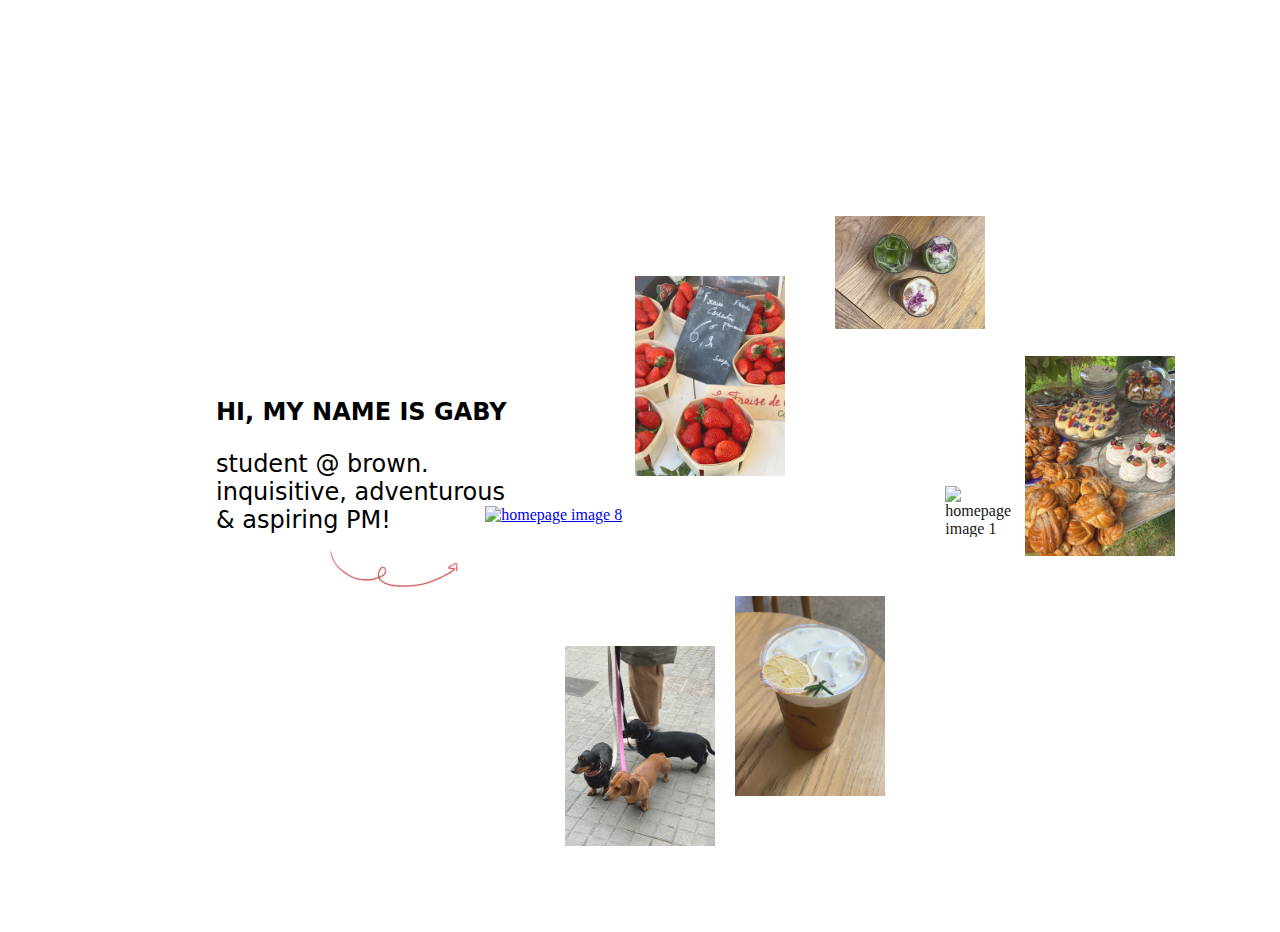
==== index.html @ 0b2d3a5c "done" ====
<!DOCTYPE html>
<html lang="en">
<head>
    <meta charset="UTF-8">
    <meta name="viewport" content="width=device-width, initial-scale=1.0">
    <title>Portfolio-Home</title>
    <link href="style.css" rel="stylesheet" type="text/css" />        
</head>
<body class="home-page">
    <div class="project-button">
        <a href="/projects.html" title="Projects"></a>
    </div>
    <div class="homepage-intro">
        <h2 class="name">HI, MY NAME IS GABY</p>
        <p class="description">student @ brown.</p>
        <p class="description">inquisitive, adventurous</p>
        <p class="description">& aspiring PM!</p>
    </div>
    <div class="container">
        <div class="homepage-image" style="top: 20px; left: 10px; z-index: 1; opacity: 90%;">
            <img src="assets/hp1.JPG" alt="homepage image 1">
        </div>
        <div class="homepage-image" style="top: 180px; left: -370px; z-index: -1; opacity: 90%;">
            <img src="assets/hp2.JPG" alt="homepage image 2">
        </div>
        <div class="homepage-image" style="top: -110px; left: 90px; z-index: 1; opacity: 90%;">
            <img src="assets/hp3.JPG" alt="homepage image 3">
        </div>
        <div class="homepage-image" style="top: 130px; left: -200px; z-index: 1; opacity: 90%;">
            <img src="assets/hp4.JPG" alt="homepage image 4">
        </div>
        <div class="homepage-image" style="top: -250px; left: -100px; z-index: 1; opacity: 90%;">
            <img src="assets/hp5.JPG" alt="homepage image 5">
        </div>
        <div class="homepage-image" style="top: -190px; left: -300px; z-index: -3; opacity: 90%;">
            <img src="assets/hp7.JPG" alt="homepage image 6">
        </div>
        <div class="homepage-image" style="top: 40px; left: -450px; z-index: 1;">
            <a href="file:///Users/gabychoi/Desktop/cs%201300/portfolio/projects.html" title="Projects">
                <img src="assets/star.JPG" alt="homepage image 8">
            </a>
        </div>
        <div class="homepage-image" style="top: 80px; left: -615px; z-index: 1;">
            <img src="assets/arrow.JPG" alt="homepage image 9">
        </div>
        
        <!-- <div class="homepage-image" style="top: 70px; left: -760px; z-index: -1;">
            <img src="assets/arrow_blue.JPG" alt="homepage image 10">
        </div>
        <div class="homepage-image" style="top: 260px; left: -780px; z-index: 1;">
            <a href="file:///Users/gabychoi/Desktop/cs%201300/portfolio/about.html" title="About">
                <img src="assets/about.JPG" alt="homepage image 11">
            </a>
        </div> -->
        <!-- <div class="homepage-image" style="top: 230px; left: -640px; z-index: 1;">
            <img src="assets/clickhere2.JPG" alt="homepage image 12">
        </div> -->
    </div>  
</body>
</html>
---- style.css ----
body {
    display: flex;
    align-items: center;
    min-height: 100vh;
    margin: 16px;
    background-color: #ffffff;
}

.home-page {
    display: flex;
    align-items: center;
}

.homepage-intro {
    font-family: Neue Montreal, system-ui, -apple-system, BlinkMacSystemFont,
    Segoe UI, Roboto, Helvetica Neue, Arial, Noto Sans, sans-serif;
    padding: 0px;
    margin: 0;
}

.name {
    font-family: Neue Montreal, system-ui, -apple-system, BlinkMacSystemFont,
    Segoe UI, Roboto, Helvetica Neue, Arial, Noto Sans, sans-serif;
    margin-left: 100px;
    padding: 100px;
}

.description {
    margin: 0;
    font-weight: 200;
}

.container {
    position: relative;
    width: auto;
    height: auto; 
    margin: auto;
    background-color: #f0f0f0; 
}

.homepage-image {
    position: absolute;
    transition: all 0.3s ease; 
    line-height: 1.1 !important;
}

.homepage-image img {
    display: block; 
    max-width: 150px;
}

.homepage-image:hover {
    transform: scale(1.1); 
}

.section-header {
    display: flex;
    justify-content: center;
    width: 80%;
    align-items: center;
    text-align: center;
    font-size: 2em; 
    min-height: 200px;
    font-size: 50px;
    font-family: Neue Montreal, system-ui, -apple-system, BlinkMacSystemFont,
    Segoe UI, Roboto, Helvetica Neue, Arial, Noto Sans, sans-serif !important;
    font-weight: 400;
}

.projects {
    display: flex;
    justify-content: center;
    align-items: center;
    text-align: center;
    min-height: 200px;
    font-size: 50px;
}



/* Projects Page */

.projects-page {
    display: flex;
    align-items: center;
    flex-direction: column;
}

.project-grid {
    display: grid;
    grid-template-columns: repeat(2, minmax(0, 1fr));
    grid-column-gap: 40px;
    grid-row-gap: 40px;
    grid-auto-rows: min-content;
    box-sizing: border-box;
    padding-top: 3.3vw;
    padding-bottom: 3.3vw;
    min-height: 33vh;
    position: relative;
    height: 0;
    width: 80%;
    margin-left: auto;
    margin-right: auto;
}

.project-card {
    padding-bottom: 75%;
    padding-top: 10%;
    position: relative;
    height: 0;
    background-color: #FBF7ED;
    color: black;
    text-decoration: none;
    overflow: hidden;
}

.project-img img {
    width: 85%;
    height: auto;
    position: relative;
    overflow: hidden;
    margin: 30px;
    line-height: 0;
    max-width: 100%;
    max-height: 100%;
    padding-bottom: 75%;
    margin-bottom: 50px;
}

.project-overlay, .project-text {
    position: absolute;
    top: 0;
    right: 0;
    bottom: 0;
    left: 0;
    background-color: rgba(243, 219, 216, 0.6);
    display: flex;
    align-items: center;
    justify-content: center;
    text-align: center;
    z-index: 2;
    transition: opacity 0.3s ease;
    opacity: 0; 
}

.project-img:hover .project-overlay, .project-img:hover .project-text  {
    opacity: 1;
}

.project-text {
    font-family: Domaine;
    font-size: 70px;
    font-weight: 100;
    display: flex;
    align-items: center;
    justify-content: center;
}

.project-title {
    margin-top: 0;
    padding-top: 0;
    margin-bottom: 0;
    color: #C1111F;
}


/* Past Project Individual Pages*/

.zara-page {
    display: flex;
    flex-direction: column;
    align-items: center;
    width: 100%;
    /* font-family:  Saol Display, Georgia, Cambria, Times New Roman, Times, serif !important; */
}

.hotspots-page {
    display: flex;
    flex-direction: column;
    align-items: center;
    width: 100%;
}


.project-overview {
    display: flex;
    flex-direction: column;
    align-items: center;
    width: 100%;
}

.past-projects-header {
    font-family: Saol Display, Georgia, Cambria, Times New Roman, Times, 
    serif !important;
    color: white;
    font-size: 40px;
    font-style: italic;
    display: flex;
    justify-content: start;
    z-index: 1;
}

.project-name-header {
    font-family: Neue Montreal, system-ui, -apple-system, BlinkMacSystemFont,
    Segoe UI, Roboto, Helvetica Neue, Arial, Noto Sans, sans-serif !important;
    font-style: normal;
    font-size: 48px;
    font-weight: 300;
    z-index: 1;
}

.section-header {
    text-align: center;
    margin: 20px 0;
    padding: 0;
    z-index: 1;
}

.overview-img {
    width: 100%;
    display: flex;
    justify-content: center;
    position: relative;
}

.background-image {
    width: 100%;
    height: auto;
    display: block;
    object-fit: cover;
}

.overlay-content {
    position: absolute;
    top: 0;
    left: 0;
    right: 0;
    bottom: 0;
    display: flex;
    flex-direction: column;
    justify-content: center;
    align-items: center;
    color: white;
    text-align: center;
    background-color: rgba(0, 0, 0, 0.5); /* Adjust background as needed */
}

.section-header, .past-projects-header, .project-name-header, .project-description {
    z-index: 2; 
}

.quote {
    color: black;
    /* font-family: Neue Montreal,system-ui,-apple-system,BlinkMacSystemFont,Segoe UI,Roboto,Helvetica Neue,Arial,Noto Sans,sans-serif; */
    /* font-style: italic; */
    width: 60%;
    display: flex;
    align-items: center;
    margin-top: 40px;
    justify-content: center;
    /* margin-bottom: 20px; */
}

.project-description {
    font-family:  Montreal, system-ui, -apple-system, BlinkMacSystemFont, Segoe UI, Roboto, Helvetica Neue, Arial, Noto Sans, sans-serif;
    text-transform:uppercase;
    font-weight: 200;
    font-size: 24px;
}

.project-role {
    font-family:  Montreal, system-ui, -apple-system, BlinkMacSystemFont, Segoe UI, Roboto, Helvetica Neue, Arial, Noto Sans, sans-serif;
    font-weight: 200;
    font-size: 18px;
    font-style: italic;
}

.quote h2 {
    font-family: Neue Montreal,system-ui,-apple-system,BlinkMacSystemFont,Segoe UI,Roboto,Helvetica Neue,Arial,Noto Sans,sans-serif;
    font-size: 18px;
    font-weight: 300;
    text-align: center;
    text-transform: uppercase;
    font-style: italic;
}


.problem {
    width: 70%;
    padding: 20px;
    box-sizing: inherit;
    display: flex;
    flex-direction: row;
    margin-left: 100px;
    margin-right: 100px;
    margin-bottom: 100px;
    font-family: Neue Montreal, system-ui, -apple-system, BlinkMacSystemFont,
    Segoe UI, Roboto, Helvetica Neue, Arial, Noto Sans, sans-serif;
}

.problem-text {
    width: 50%;
    padding: 20px;
    margin-top: 20px; 
    margin-right: 40px;
}

.problem-title {
    size: 32px;
    font-weight: 100;
}

.problem-subtitle {
    font-style: italic;
    font-size: 24px;
    font-weight: 100;
    color: #C1111F;
}

.problem-description {
    size: 14px;
    font-weight: 50;
}

.problem-img {
    width: 100%;
    height: auto;
    display: flex;
    align-items: center;
}

.research {
    font-family: Neue Montreal, system-ui, -apple-system, BlinkMacSystemFont,
    Segoe UI, Roboto, Helvetica Neue, Arial, Noto Sans, sans-serif;
    display: flex;
    justify-content: center;
    align-items: center;
    margin-bottom: 50px;
}

.research-title {
    size: 32px;
    font-weight: 100;
}

.research-subtitle {
    font-style: italic;
    font-size: 24px;
    font-weight: 100;
    color: #C1111F;
}

.research-description {
    size: 14px;
    font-weight: 50;
}

b {
    font-weight: 400;
}

.img-horizontal-2 {
    display: flex;
    flex-direction: row;
     margin-bottom: 50px;
}

.img-analysis {
    width: 50%;
    margin: 50px;
}

.research-text {
    width: 70%;
}

.process {
    font-family: Neue Montreal, system-ui, -apple-system, BlinkMacSystemFont,
    Segoe UI, Roboto, Helvetica Neue, Arial, Noto Sans, sans-serif;
    width: 80%;
    background-image: url("assets/gingham-background.JPG")
}

#research-container {
    background-image: url("assets/gingham-background.JPG");
    font-family: Neue Montreal, system-ui, -apple-system, BlinkMacSystemFont,
    Segoe UI, Roboto, Helvetica Neue, Arial, Noto Sans, sans-serif;
    padding-left: 20px;
    padding-right: 20px;
    padding-top: 5px;
    padding-bottom: 5px;
}

#text-container {
    background-color: white;
    margin: 20px ;
    padding-left: 10px;
    padding-right: 10px;
    padding-bottom: 5px;
}


.problem-solve {
    width: 80%;
    padding: 20px;
    box-sizing: inherit;
    display: flex;
    flex-direction: row;
    margin-left: 100px;
    margin-right: 100px;
    margin-top: 20px;
    margin-bottom: 50px;
}

.process-title {
    size: 32px;
    font-weight: 100;
}

.process-subtitle {
    font-style: italic;
    font-size: 24px;
    font-weight: 100;
    color: #C1111F;
}

.process-description {
    size: 14px;
    font-weight: 50;
}

/* single, centered, horizontal image */
.img-horizontal {
    width: 50%;
    margin-left: 50px;
    margin-top: 50px;
    margin-right: 50px;
}

.process-text {
    background-color: white;
    padding: 20px;
}

.img-horizontal-full {
    width: 90%;
    margin-left: 50px;
    margin-top: 10px;
    margin-right: 50px;
}

.half-page-text-col {
    display: flex;
    flex-direction: column;
}

.horizontal-text-2 {
    font-family: Neue Montreal, system-ui, -apple-system, BlinkMacSystemFont,
    Segoe UI, Roboto, Helvetica Neue, Arial, Noto Sans, sans-serif;
    display: flex;
    flex-direction: row;
    margin-left: 100px;
    margin-right: 100px;
    width: 80%;
    align-items: center;
    padding: 20px;
    background-color: white;
    margin-bottom: 20px;
}

.horizontal-text-2 h2 {
    font-size: 32px;
    margin-right: 40px;
    display: flex;
    font-weight: 300;
}

.horizontal-text-2 h3 {
    display: flex;
    font-size: 16px;
    width: 100%;
    font-weight: 200;
}

#title-bold {
    font-weight: 400;
}

#text-semibold {
    font-weight: 200px;
}

.solution {
    display: flex;
    justify-content: center;
    align-items: center;
    flex-direction: column;
    margin-left: 100px;
    margin-right: 100px;
    margin-top: 50px;
    width: 80%;
}

#solution-title {
    /* font-family: Saol Display, Georgia, Cambria, Times New Roman, Times, serif !important; */
    font-weight: 300;
    font-family: Neue Montreal, system-ui, -apple-system, BlinkMacSystemFont, 
    Segoe UI, Roboto, Helvetica Neue, Arial, Noto Sans, sans-serif;
    /* font-style: italic; */
    font-size: 40px;
    background-color: #FBF7ED;
}

.solution img {
    margin-top: 10px;
    width: 80%;
}

.solution-final {
    background-color: #FBF7ED;
    display: flex;
    flex-direction: column;
    align-items: center;
}

#before-after {
    font-family: Neue Montreal, system-ui, -apple-system, BlinkMacSystemFont, 
    Segoe UI, Roboto, Helvetica Neue, Arial, Noto Sans, sans-serif;
    display: flex;
    flex-direction: row;
    align-items: center;
    margin-top: 50px;
}


#before-after h2 {
    margin-left: 130px;
    margin-right: 130px;
    font-weight: 200;
    font-size: 40px;
    display: flex;
    align-items: center;
    justify-content: center;
    margin-top: 50px;
}

.conclusion {
    background-image: url("assets/pink-gingham-background.jpg");
    display: flex;
    width: 80%;
    justify-content: center;
    align-items: center;
    margin-right: 100px;
    margin-left: 100px;
    margin-top: 50px;
    margin-bottom: 30px;
    padding: 30px;
}




.note {
    background-color: white;
    font-family: Neue Montreal, system-ui, -apple-system, BlinkMacSystemFont,
    Segoe UI, Roboto, Helvetica Neue, Arial, Noto Sans, sans-serif;
    width: 80%;
    padding: 20px;
    font-size: 20px;
    font-weight: 200;  
}

.note h3 {
    display: flex;
    align-items: center;
}

.break-above {
    margin-top: 50px;
}

.col-box-wrapper {
    display: flex;
    flex-direction: column;
    align-items: center;
    justify-content: center;
}

.col-box {
    background-color: white;
    border-color: #C1111F;
    color: #C1111F;
    margin-top: 20px;
    margin-bottom: 20px;
    width: 80%;
    padding-left: 20px;
    padding-right: 20px;
    border: 2px solid #C1111F;
}

.col-box h2 {
    font-weight: 400;
    font-size: 20px;
}

.personas {
    font-family: Neue Montreal, system-ui, -apple-system, BlinkMacSystemFont,
    Segoe UI, Roboto, Helvetica Neue, Arial, Noto Sans, sans-serif;
    display: flex;
    justify-content: center;
    align-items: center;
    margin-bottom: 50px;
    flex-direction: column;
}

.title-img {
    display: flex;
    flex-direction: column;
    align-items: center;
    justify-content: center;
    width: 80%;

}

.title-img h2 {
    width: 100%;
    font-size: 32px;
}

.persona-description {
    size: 14px;
    margin: 20px;
    font-weight: 200;
    width: 80%;
}

/* modular */
.problems-final {
    display: flex;
    flex-direction: column;
    align-items: center;
}

#problems-title {
    font-weight: 300;
    font-size: 40px;
    font-family: Montreal, system-ui, -apple-system, BlinkMacSystemFont,
    Segoe UI, Roboto, Helvetica Neue, Arial, Noto Sans, sans-serif;
}

.eliminate-margin-below {
    margin-bottom: 0px;
}

.eliminate-margin-above {
    margin-top: 0px;
}

.wide {
    width: 100%;
}

.center-txt {
    text-align: center;
}

.changes-container {
    background-image: url("assets/gingham-background.JPG");
    /* margin-top: 50px; */
    padding-left: 20px;
    padding-right: 20px;
    /* color: DDEBD9; */
}

.changes {
    display: flex;
    flex-direction: column;
    align-items: center;
    margin-top: 50px;
}

.changes-title {
    font-size: 24px;
    font-weight: 100;
    font-family: Montreal, system-ui, -apple-system, BlinkMacSystemFont,
    Segoe UI, Roboto, Helvetica Neue, Arial, Noto Sans, sans-serif;
    margin-top: 20px;
}

.green {
    color: black;
    border: 2px solid #DDEBD9;
}

.black {
    color: black;
    border: 2px solid black;
}

.changes-explanations {
    font-family: Neue Montreal, system-ui, -apple-system, BlinkMacSystemFont,
    Segoe UI, Roboto, Helvetica Neue, Arial, Noto Sans, sans-serif;
    display: flex;
    justify-content: center;
    align-items: center;
    margin-bottom: 50px;
}

.sketch-img {
    width: 100%;
    height: auto;
    display: flex;
    align-items: center;
    margin-left: 20px;
    margin-right: 20px;
    margin-top: 10px;
    margin-bottom: 10px;
}
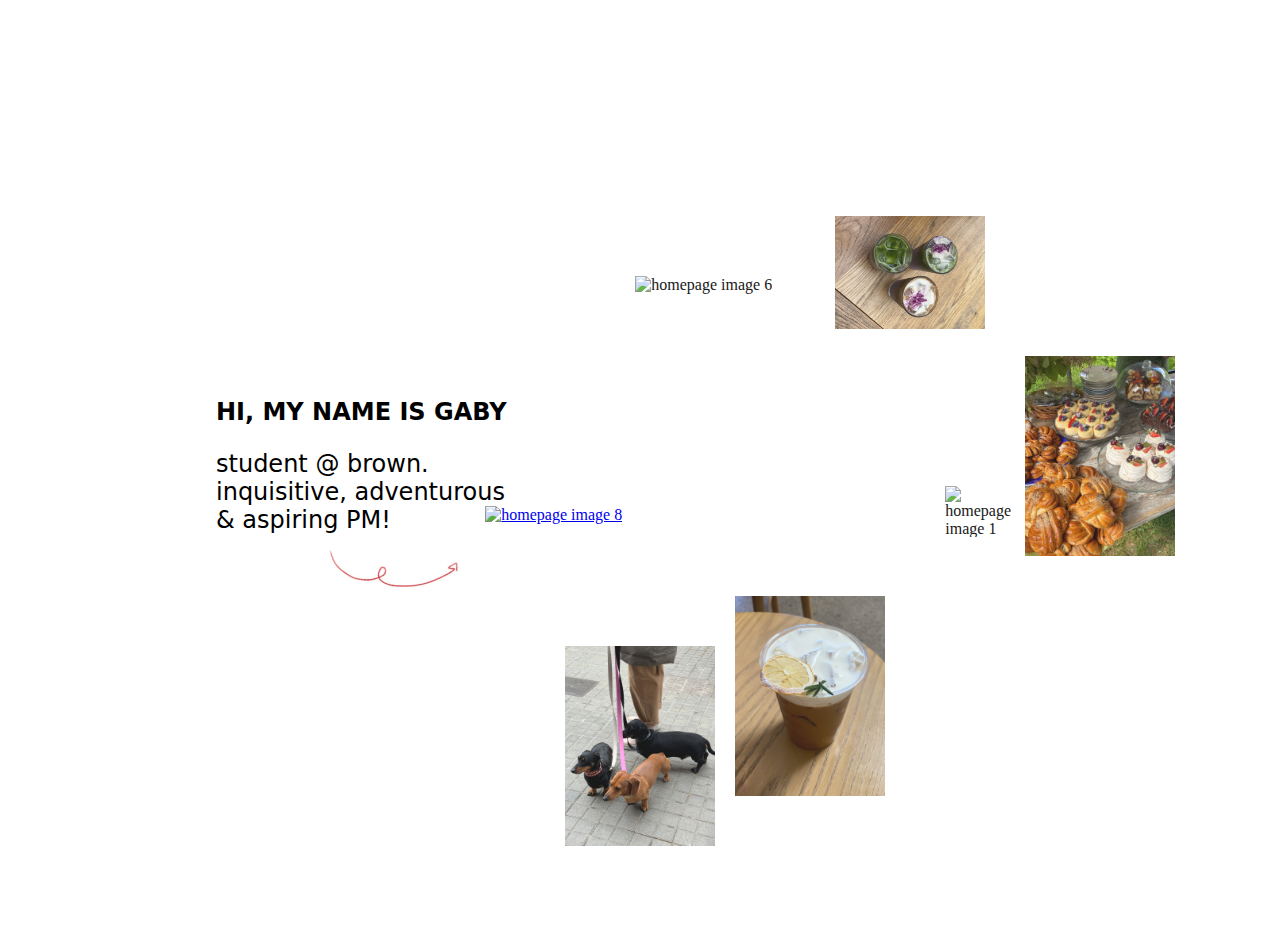
==== commit d847f8c4: "pls work" ====
--- a/index.html
+++ b/index.html
@@ -36,7 +36,7 @@
             <img src="assets/hp7.JPG" alt="homepage image 6">
         </div>
         <div class="homepage-image" style="top: 40px; left: -450px; z-index: 1;">
-            <a href="file:///Users/gabychoi/Desktop/cs%201300/portfolio/projects.html" title="Projects">
+            <a href="./projects.html" title="Projects">
                 <img src="assets/star.JPG" alt="homepage image 8">
             </a>
         </div>
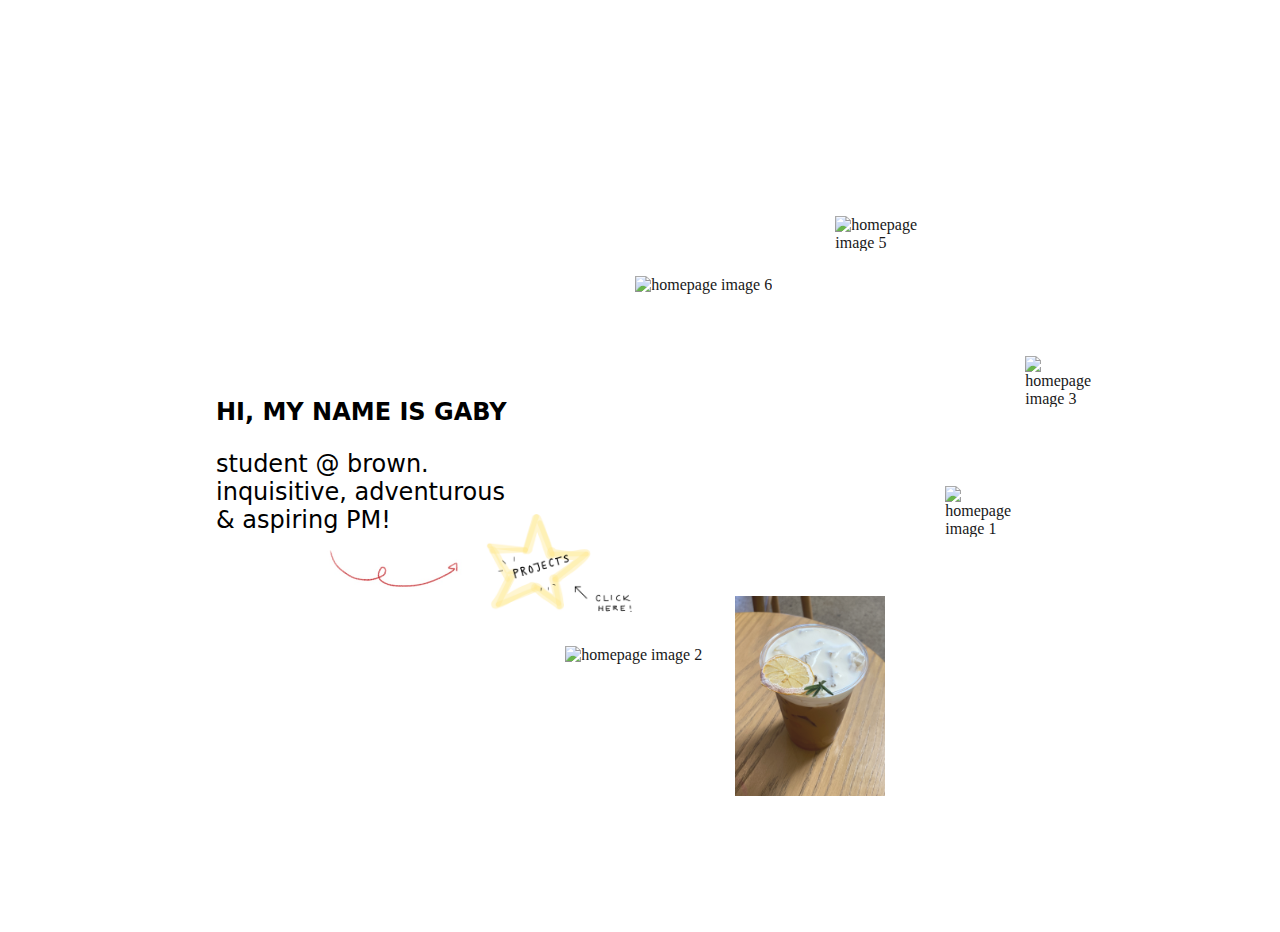
==== commit 468a1b74: "fixed star link" ====
--- a/index.html
+++ b/index.html
@@ -37,7 +37,7 @@
         </div>
         <div class="homepage-image" style="top: 40px; left: -450px; z-index: 1;">
             <a href="./projects.html" title="Projects">
-                <img src="assets/star.JPG" alt="homepage image 8">
+                <img src="assets/star.jpg" alt="homepage image 8">
             </a>
         </div>
         <div class="homepage-image" style="top: 80px; left: -615px; z-index: 1;">
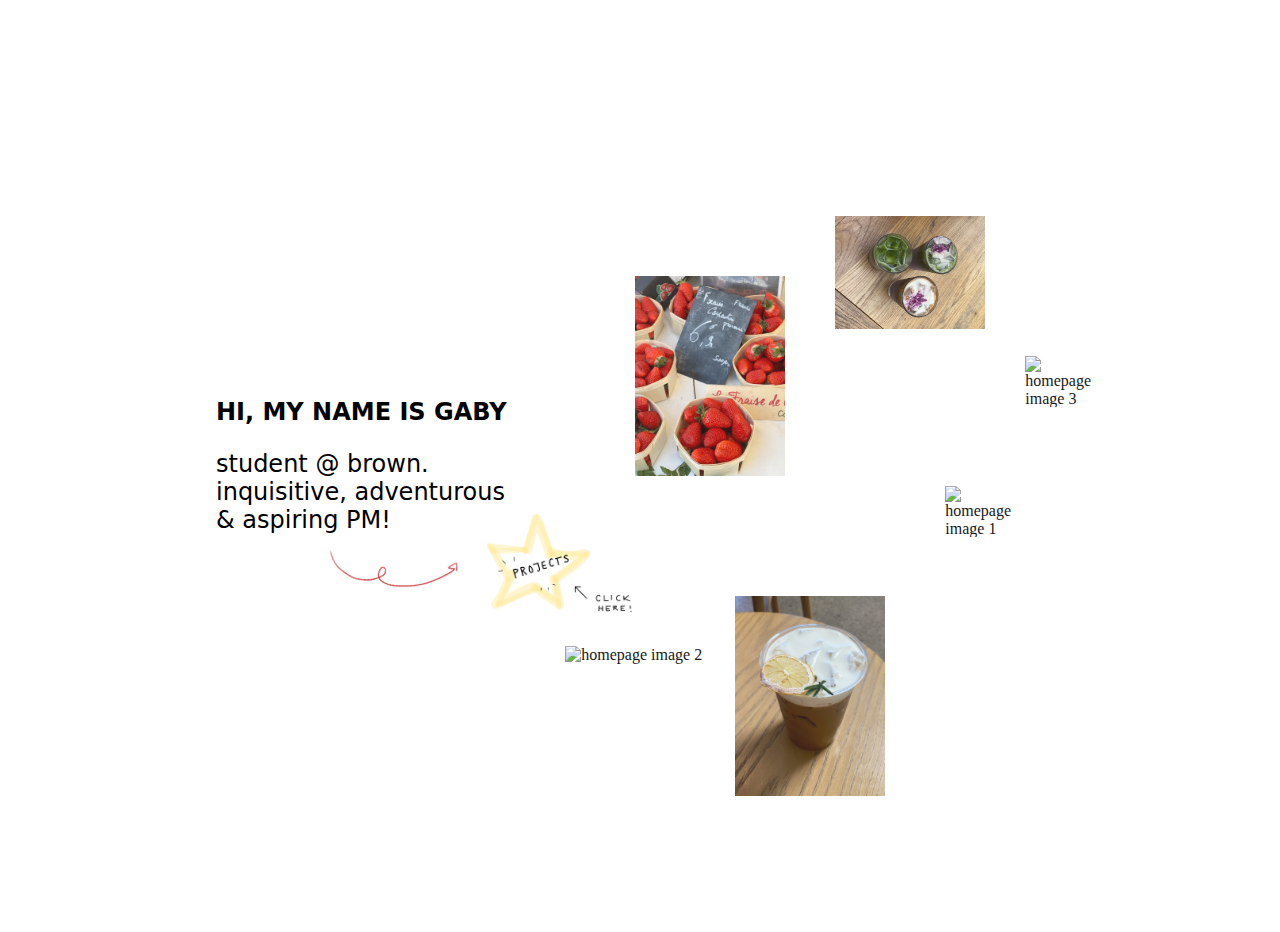
==== commit 82f0769d: "fixed image description" ====
--- a/index.html
+++ b/index.html
@@ -37,7 +37,8 @@
         </div>
         <div class="homepage-image" style="top: 40px; left: -450px; z-index: 1;">
             <a href="./projects.html" title="Projects">
-                <img src="assets/star.jpg" alt="homepage image 8">
+                <img src="assets/star.jpg" alt="Click here to see a collection 
+                of past projects">
             </a>
         </div>
         <div class="homepage-image" style="top: 80px; left: -615px; z-index: 1;">
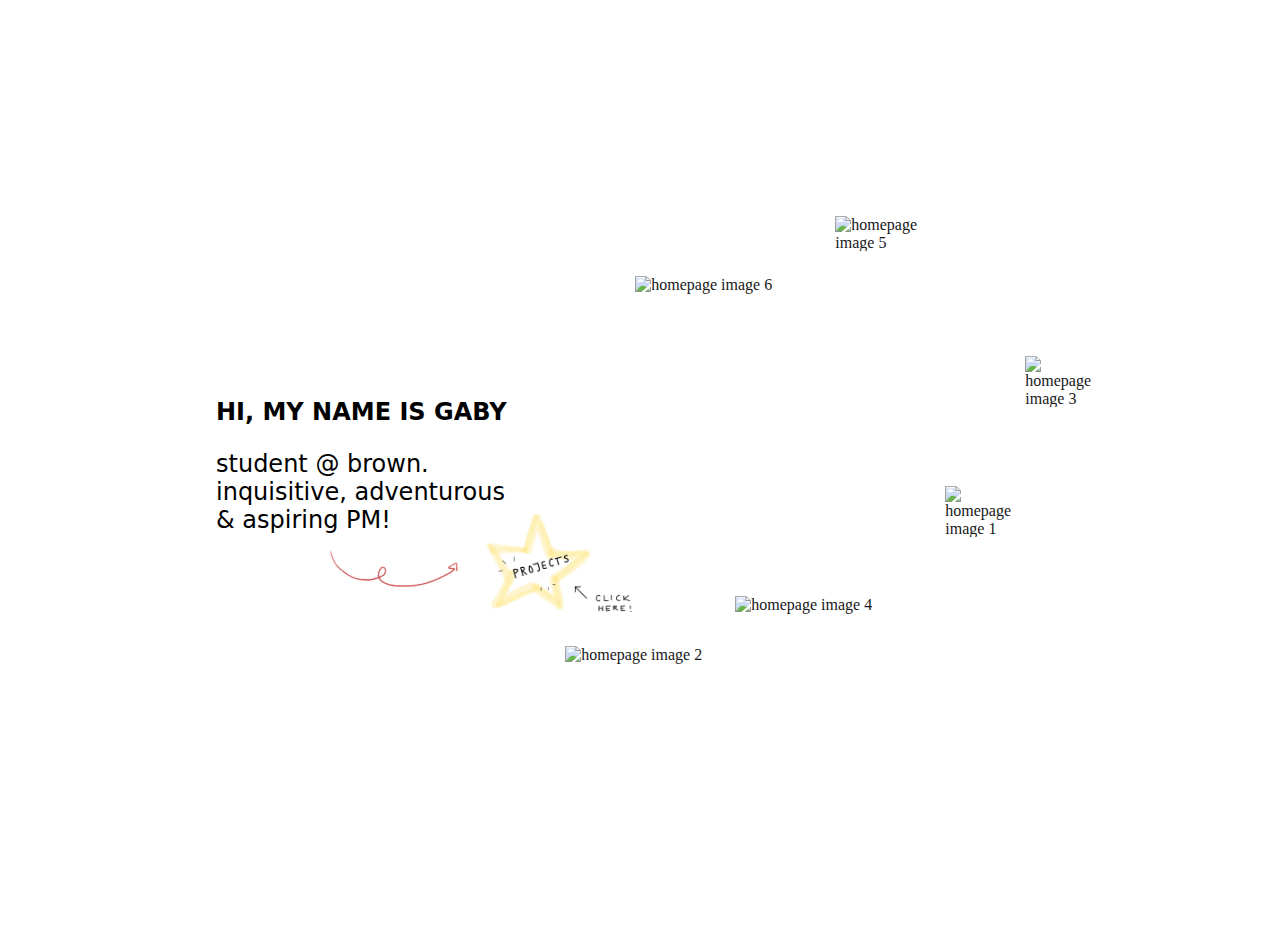
==== commit bbcddb5e: "images compressed" ====
--- a/index.html
+++ b/index.html
@@ -18,22 +18,22 @@
     </div>
     <div class="container">
         <div class="homepage-image" style="top: 20px; left: 10px; z-index: 1; opacity: 90%;">
-            <img src="assets/hp1.JPG" alt="homepage image 1">
+            <img src="assets/hp1.jpg" alt="homepage image 1">
         </div>
         <div class="homepage-image" style="top: 180px; left: -370px; z-index: -1; opacity: 90%;">
-            <img src="assets/hp2.JPG" alt="homepage image 2">
+            <img src="assets/hp2.jpg" alt="homepage image 2">
         </div>
         <div class="homepage-image" style="top: -110px; left: 90px; z-index: 1; opacity: 90%;">
-            <img src="assets/hp3.JPG" alt="homepage image 3">
+            <img src="assets/hp3.jpg" alt="homepage image 3">
         </div>
         <div class="homepage-image" style="top: 130px; left: -200px; z-index: 1; opacity: 90%;">
-            <img src="assets/hp4.JPG" alt="homepage image 4">
+            <img src="assets/hp4.jpg" alt="homepage image 4">
         </div>
         <div class="homepage-image" style="top: -250px; left: -100px; z-index: 1; opacity: 90%;">
-            <img src="assets/hp5.JPG" alt="homepage image 5">
+            <img src="assets/hp5.jpg" alt="homepage image 5">
         </div>
         <div class="homepage-image" style="top: -190px; left: -300px; z-index: -3; opacity: 90%;">
-            <img src="assets/hp7.JPG" alt="homepage image 6">
+            <img src="assets/hp7.jpg" alt="homepage image 6">
         </div>
         <div class="homepage-image" style="top: 40px; left: -450px; z-index: 1;">
             <a href="./projects.html" title="Projects">
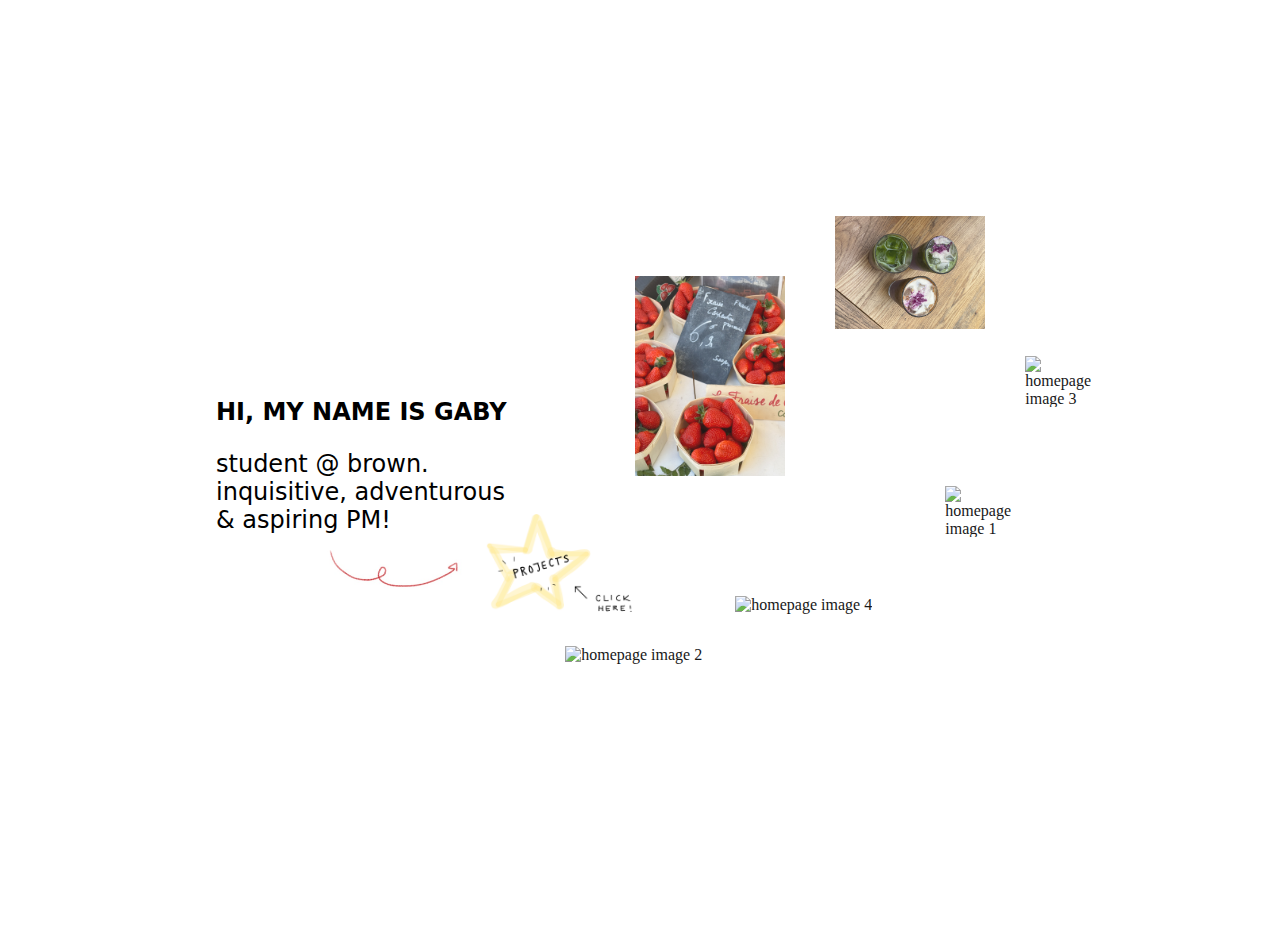
==== commit dd97dc69: "fix" ====
--- a/index.html
+++ b/index.html
@@ -30,10 +30,10 @@
             <img src="assets/hp4.jpg" alt="homepage image 4">
         </div>
         <div class="homepage-image" style="top: -250px; left: -100px; z-index: 1; opacity: 90%;">
-            <img src="assets/hp5.jpg" alt="homepage image 5">
+            <img src="assets/homepage5.jpg" alt="homepage image 5">
         </div>
         <div class="homepage-image" style="top: -190px; left: -300px; z-index: -3; opacity: 90%;">
-            <img src="assets/hp7.jpg" alt="homepage image 6">
+            <img src="assets/homepage7.png" alt="homepage image 6">
         </div>
         <div class="homepage-image" style="top: 40px; left: -450px; z-index: 1;">
             <a href="./projects.html" title="Projects">
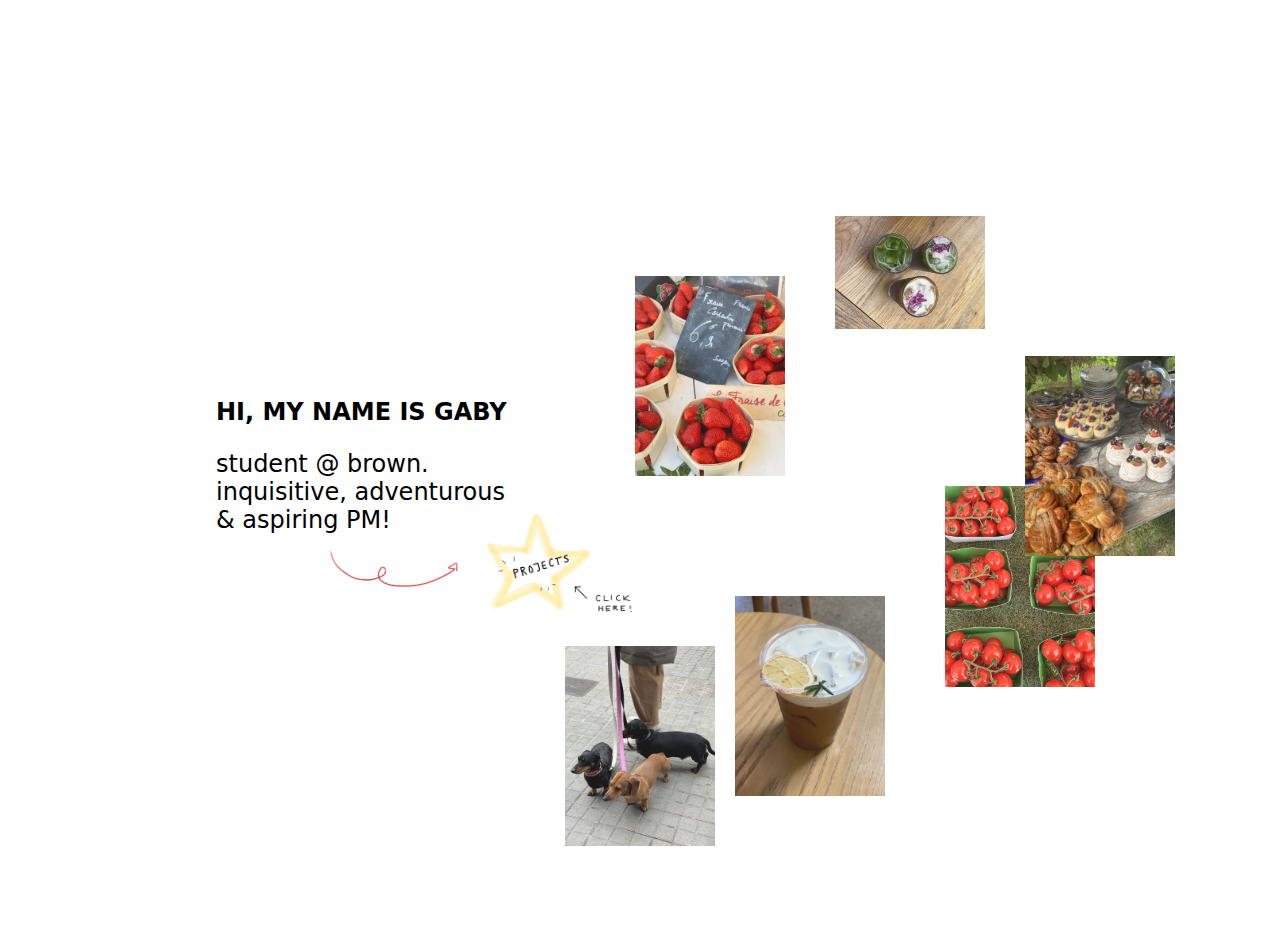
==== commit 055e1436: "jpg to png" ====
--- a/index.html
+++ b/index.html
@@ -18,22 +18,22 @@
     </div>
     <div class="container">
         <div class="homepage-image" style="top: 20px; left: 10px; z-index: 1; opacity: 90%;">
-            <img src="assets/hp1.jpg" alt="homepage image 1">
+            <img src="assets/hp1.png" alt="homepage image 1">
         </div>
         <div class="homepage-image" style="top: 180px; left: -370px; z-index: -1; opacity: 90%;">
-            <img src="assets/hp2.jpg" alt="homepage image 2">
+            <img src="assets/hp2.png" alt="homepage image 2">
         </div>
         <div class="homepage-image" style="top: -110px; left: 90px; z-index: 1; opacity: 90%;">
-            <img src="assets/hp3.jpg" alt="homepage image 3">
+            <img src="assets/hp3.png" alt="homepage image 3">
         </div>
         <div class="homepage-image" style="top: 130px; left: -200px; z-index: 1; opacity: 90%;">
-            <img src="assets/hp4.jpg" alt="homepage image 4">
+            <img src="assets/hp4.png" alt="homepage image 4">
         </div>
         <div class="homepage-image" style="top: -250px; left: -100px; z-index: 1; opacity: 90%;">
-            <img src="assets/homepage5.jpg" alt="homepage image 5">
+            <img src="assets/hp5.png" alt="homepage image 5">
         </div>
         <div class="homepage-image" style="top: -190px; left: -300px; z-index: -3; opacity: 90%;">
-            <img src="assets/homepage7.png" alt="homepage image 6">
+            <img src="assets/hp7.png" alt="homepage image 6">
         </div>
         <div class="homepage-image" style="top: 40px; left: -450px; z-index: 1;">
             <a href="./projects.html" title="Projects">
